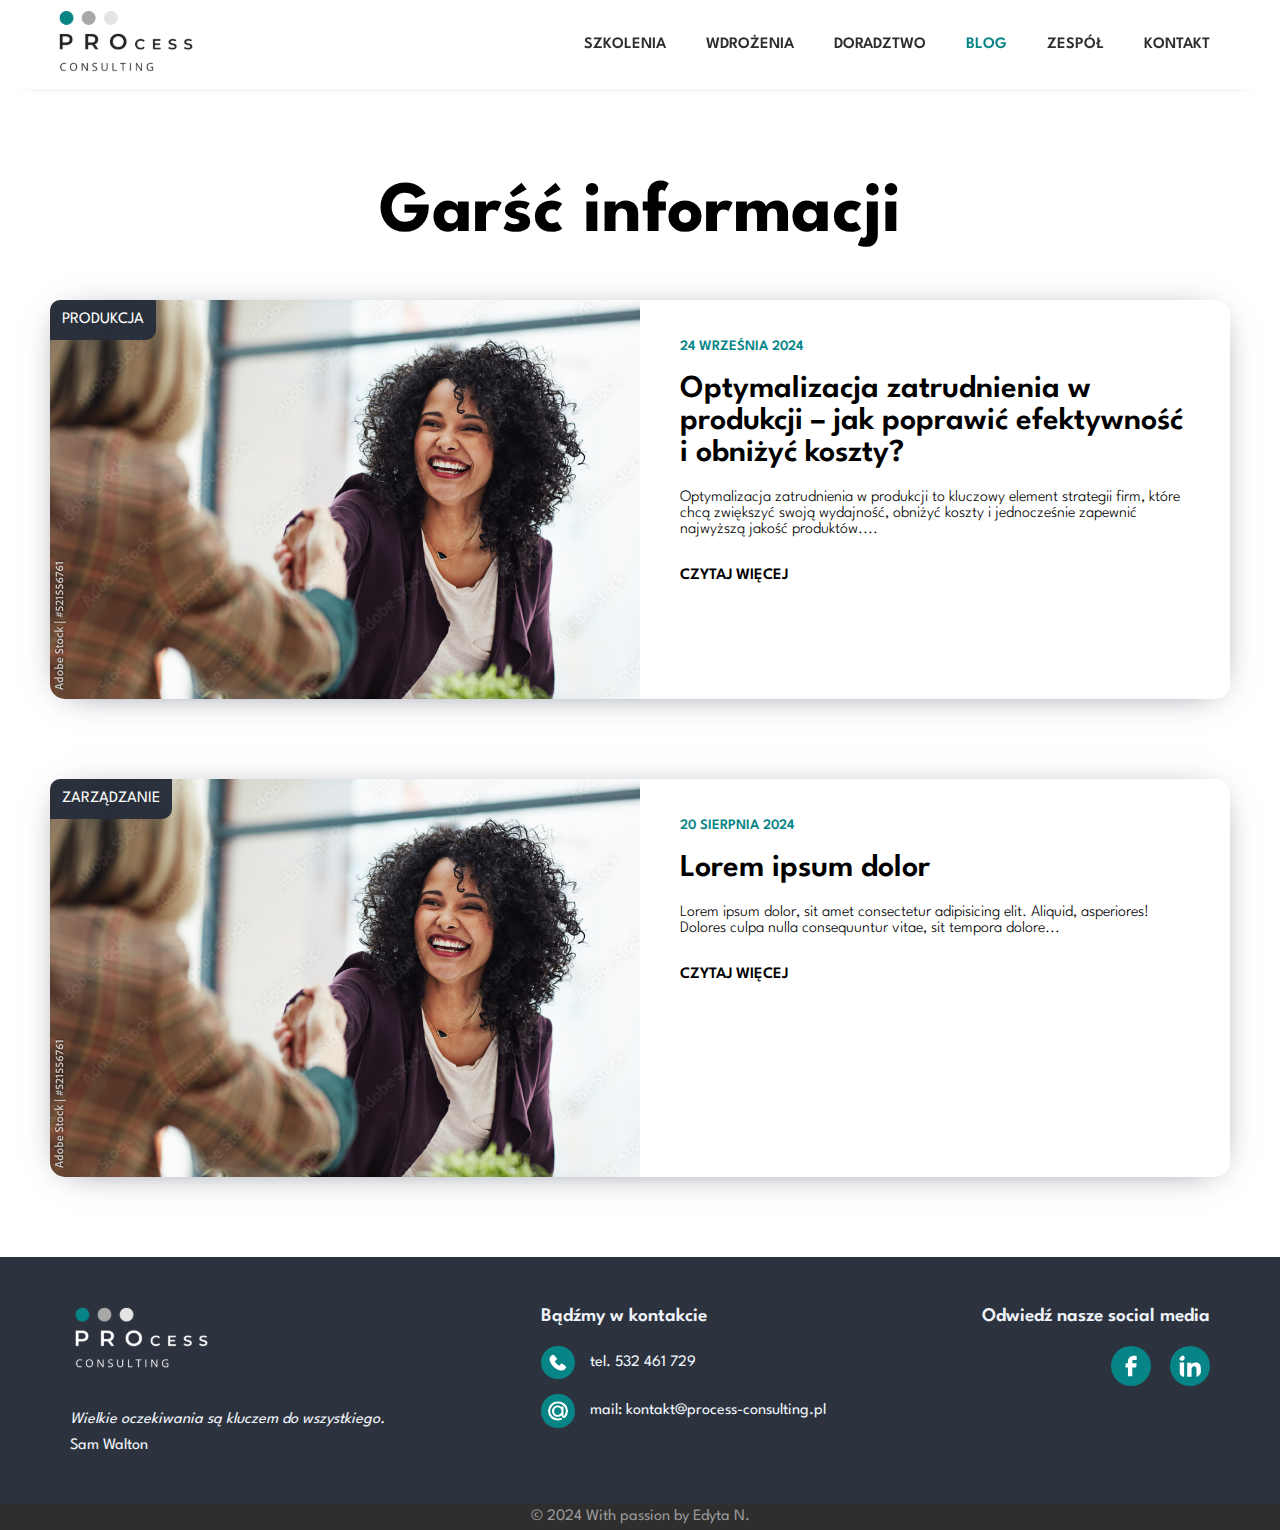
==== blog.html @ 204be2fb "zespół" ====
<!DOCTYPE html>
<html lang="pl">

<head>
    <meta charset="UTF-8">
    <meta name="viewport" content="width=device-width, initial-scale=1.0">
    <title>Document</title>
    <style>
        header {
            width: 100%;
            position: fixed;
            z-index: 100;
            box-shadow: -3px 13px 17px -27px;
        }
        .page__banner {
                height: 250px;
                display: flex;
                justify-content: center;
                align-items: end;
            }
        .page__banner h1 {
            font-size: 2.5rem;
            font-weight: 700;
            padding: 50px 0;
        }
        
        @media screen and (min-width: 800px) {
            .page__banner {
                height: 300px;
                display: flex;
                justify-content: center;
                align-items: end;
            }

            .page__banner h1 {

                font-size: 4.5rem;
                font-weight: 700;
            }
            .blog{
                padding-top: 100px;
            }
        }
    </style>
    <link rel="preload" as="image" href="./assets/banner.jpg">
    <link rel="stylesheet" href="./style/reset.css">
    <link rel="stylesheet" href="./style/mobile.css" media="screen and (max-width:800px)">
    <link rel="stylesheet" href="./style/desk.css" media="screen and (min-width:800px)">
    <link rel="preconnect" href="https://fonts.gstatic.com" crossorigin>
    <link rel="preload" as="style"
        href="https://fonts.googleapis.com/css2?family=League+Spartan:wght@100..900&display=swap">
    <link href="https://fonts.googleapis.com/css2?family=League+Spartan:wght@100..900&display=swap" rel="stylesheet"
        media="print" onload="this.media='all'">
</head>

<body class="league-spartan-normal">
    <header class="header-area" style="background-color: #fff;">
        <div class="container navbar">
            <div class="logo">
                <a href="./index.html">
                    <img src="./assets/logo-biale.svg" alt="" width="150" height="70">

                </a>
            </div>
            <nav>
                <ul class="navigation">
                    <span class="mobile__nav__close">x</span>
                    <li><a href="./szkolenia.html" class="active">szkolenia</a></li>
                    <li><a href="./wdrozenia.html">wdrożenia</a></li>
                    <li><a href="">doradztwo</a></li>
                    <li class="active"><a href="./blog.html">blog</a></li>
                    <li><a href="./zespol.html">zespół</a></li>
                    <li><a href="">kontakt</a></li>
                </ul>
            </nav>
            <span class="mobile__nav"><svg xmlns="http://www.w3.org/2000/svg" width="40" height="40"
                    viewBox="0 0 512 512">
                    <path fill="#078586" d="M32 96v64h448V96zm0 128v64h448v-64zm0 128v64h448v-64z" />
                </svg></span>
        </div>
    </header>
    <div class="page__banner" style="position: relative;">
        <h1>Garść informacji</h1>
    </div>
    <section class="blog container">
        <div class="right__column">
            <a href="./blog/artykul.html">
                <article class="blog__article">
                    <div class="blog__article__image">
                        <span class="blog__article__image__title">PRODUKCJA</span>
                        <img src="./assets/tail.jpg" alt="" style="max-width: 100%;height:100%;object-fit:cover;">
                    </div>
                    <div class="blog__article__description">
                        <p class="article__data">24 września 2024</p>
                        <h2 class="blog__article__title section__title">Optymalizacja zatrudnienia w produkcji – jak poprawić efektywność i obniżyć koszty?</h2>
                        <p style="font-weight: 300; padding-bottom: 30px;">Optymalizacja zatrudnienia w produkcji to kluczowy element strategii firm, które chcą zwiększyć swoją wydajność, obniżyć koszty i jednocześnie zapewnić najwyższą jakość produktów....</p>
                        <p  style="font-weight: 600;text-transform: uppercase;">Czytaj więcej</p>
                    </div>
                </article>

            </a>
            <a href="">
                <article class="blog__article">
                    <div class="blog__article__image">
                        <span class="blog__article__image__title">Zarządzanie</span>
                        <img src="./assets/tail.jpg" alt="" style="max-width: 100%;height:100%;object-fit:cover;">
                    </div>
                    <div class="blog__article__description">
                        <p class="article__data">20 sierpnia 2024</p>
                        <h2 class="blog__article__title section__title">Lorem ipsum dolor</h2>
                        <p style="font-weight: 300; padding-bottom: 30px;">Lorem ipsum dolor, sit amet consectetur adipisicing elit. Aliquid, asperiores! Dolores culpa nulla consequuntur vitae, sit tempora dolore...</p>
                        <p  style="font-weight: 600;text-transform: uppercase;">Czytaj więcej</p>
                    </div>
                </article>

            </a>
        </div>
        <div class="left__column"></div>
    </section>

    <footer>
        <div class="container footer__section">
            <div class="footer__tail">
                <img src="./assets/logo-dark.svg" width="150" height="70" alt="">
                <blockquote style="font-style: italic; padding: 30px 0 10px 0;">Wielkie oczekiwania są kluczem do
                    wszystkiego.</blockquote>
                <p>Sam Walton</p>

            </div>
            <div class="footer__tail">
                <p style="font-size: 1.2rem; font-weight: 600;padding-bottom: 20px;">Bądźmy w kontakcie</p>
                <p style="display: flex;align-items: center; padding-bottom: 15px;"> <img
                        src="./assets/mingcute--phone-fill.svg" alt=""
                        style="background-color: #078586; padding: 7px; border-radius: 50%; margin-right: 15px;">tel.
                    532 461 729</p>
                <p style="display: flex;align-items: center;"> <img src="./assets/cib--mail-ru.svg" alt=""
                        style="background-color: #078586; padding: 7px; border-radius: 50%; margin-right: 15px;">mail:
                    kontakt@process-consulting.pl</p>


            </div>
            <div class="footer__tail" style="text-align: end;">
                <p style="font-size: 1.2rem; font-weight: 600; padding-bottom: 20px;">Odwiedź nasze social media</p>
                <a href=""><img src="./assets/gg--facebook.svg" width="40" height="40" alt=""
                        style="background-color: #078586; padding: 7px; border-radius: 50%; margin-right: 15px;"></a>
                <a href=""><img src="./assets/akar-icons--linkedin-fill.svg" width="40" height="40" alt=""
                        style="background-color: #078586; padding: 7px; border-radius: 50%;"></a>


            </div>
        </div>
        <div class="reserved">&copy; 2024 With passion by Edyta N.</div>
    </footer>


    <script src="./js/app.js"></script>
</body>

</html>
---- style/mobile.css ----
:root {
	--color-first: #078586;
	--color-black: #2e2e2e;
	--color-dar: #282f3bfa;
	--color-white: #fff;
	--color-grey: #f0f3f9;
}
.container {
	max-width: 800px;
	padding: 0 20px;
}
.button {
	background-color: var(--color-first);
	color: var(--color-white);
	padding: 20px;
	font-size: 1.1rem;
	font-weight: 500;
	width: max-content;
	border-radius: 10px 0;
	display: inline-block;
}
h3 {
	font-size: 1.5rem;
}
.navbar {
	display: flex;
	justify-content: space-between;
	align-items: center;
	padding: 7px 20px;
}
.navigation {
	background-color: var(--color-white);
	position: absolute;
	display: flex;
	flex-direction: column;
	align-items: center;
	right: 0;
	top: 0;
	width: 300px;
	height: 100vh;
	box-shadow: 2px 7px 10px rgba(169, 156, 156, 0.5);
	padding-top: 50px;
	transform: translate(100%);
	transition: 1s ease-in-out transform;
}
.navigation.is-active {
	transform: translateX(0); /* wysuwam menu z lewej strony ekranu */
}
.navigation li {
	text-transform: uppercase;
	padding: 20px;
	color: var(--color-black);
	font-weight: 600;
}
.navigation li:hover {
	color: var(--color-first);
}
.navigation a::after {
	content: "";
	position: absolute;
	display: block;
	left: 50px;
	height: 1px;
	width: 200px;
	background-color: var(--color-first);
}
.mobile__nav__close {
	font-size: 30px;
	position: absolute;
	top: 20px;
	right: 20px;
	display: block;
	width: 30px;
	height: 30px;
	cursor: pointer;
}
.section__title {
	font-size: 2rem;
	font-weight: 600;
	padding: 20px 0;
}
.little__title {
	font-size: 1.5rem;
	font-weight: 600;
	color: var(--color-first);
}
.offer__description p:last-child {
	padding: 0 10%;
}
.offer__tails {
	display: flex;
	flex-direction: column;
	align-items: center;
}
.offer__tail {
	max-width: 350px;
	height: 430px;
	margin: 40px auto;
	position: relative;
	background-color: black;
	border-radius: 15px;
}
.offer__tail__description {
	position: absolute;
	bottom: 30px;
	padding: 20px;
	color: var(--color-white);
}
.offer__tail img {
	position: relative;
	opacity: 0.8;
	border-radius: 15px;
}
.team__image__box {
	position: relative;
}
.team__image__box img {
	max-width: 100%;
	border-radius: 15px;
}
.team__image__box__description {
	position: absolute;
	bottom: 40px;
	left: 40px;
	background-color: #fff;
	padding: 20px;
	font-weight: 700;
	border-radius: 10px 0 10px;
}
.team__description {
	padding-top: 30px;
}
.team__description__left,
.team__description__right {
	padding-top: 20px;
}
.team__description__right {
	text-align: end;
}
.team__description__below{
	padding-bottom: 15px;
}
.team__description__below h3 {
	padding: 10px 0;
}
.work{
	background-color: var(--color-grey);
	padding: 100px 0;
}
.work__tail{
	padding-top: 40px;
}
.work__tail__step{
	color: var(--color-white);
	background-color: var(--color-first);
	padding: 5px 10px;
	border-radius: 10px 0;
}
footer{
	background-color: var(--color-dar);
	padding-top: 50px;
}
.footer__tail{
	padding: 30px 20px;
	color: var(--color-grey);
}
#paralax {
    /* The image used */
    background-image: url("../assets/team.jpg");
  
    /* Set a specific height */
    min-height: 300px;
  
    /* Create the parallax scrolling effect */
    background-attachment: fixed;
    background-position: center;
    background-repeat: no-repeat;
    background-size: cover;
  }
.reserved{
	background-color: var(--color-black);
	color: #989898;
	text-align: center;
	padding: 5px 0;
}
.blog__article{
	border-radius: 15px;
	box-shadow: 0px 4px 36px -18px rgb(66, 68, 90);
	margin-bottom: 80px;
}

.blog__article__image{
	position: relative;
}
.blog__article__image img{
	border-radius: 15px 15px 0 0;
}
.blog__article__image__title{
	position: absolute; top: 0;background-color: var(--color-dar);color: #fff;padding: 12px;border-radius: 10px 0;text-transform: uppercase;
}
.blog__article__description::after{
	content: '';
	position: absolute;
	width: 300px;
	height: 2px;
	background-color: var(--color-grey);
	bottom: 45px;
}
.blog__article__description{
	padding: 40px;
}
.article__data{
	text-transform: uppercase;
	color: var(--color-first);
	font-weight: 600;
	font-size: 0.9rem;
}
.article{
	padding-bottom: 80px;
}
.article__little__title{
	font-weight: 600;
  padding: 20px 0;
}
.tag{
	text-transform: uppercase;
	color: var(--color-white);
	border: 3px solid var(--color-first);
	padding: 7px;
	border-radius: 2px;
}
.tags{
	position: absolute;
	bottom: 20px;
	left: 20px;
}

/* szkolenia */
.study{
	display: flex;
	flex-wrap: wrap-reverse;
	font-size: 1.1rem;
}
.study__all{
	width: 100%;
}
.study__offer{
	position: relative;
	text-align: center;
}
.study__offer::after{
	position: absolute;
  content: "";
  width: 10px;
  left: -10px;
  height: 10px;
  border-radius: 10px;
  background: var(--color-first);
  top: 0;
  bottom: 0;
  margin: auto;
}
.study__offer::before{
	position: absolute;
  content: "";
  width: 40px;
  left: 0px;
  height: 2px;
  background: var(--color-first);
  top: 0;
  bottom: 0;
  margin: auto;
}
.accordion__box{
	padding-top: 20px;
}
.accordion{
	border-bottom: 2px solid var(--color-grey);
}
.accordion__title {
	background-color: var(--color-white);
	color: var(--color-dar);
	cursor: pointer;
	font-size: 1.3rem;
	padding: 18px 0;
	width: 100%;
	text-align: left;
	border: none;
	outline: none;
	transition: 0.4s;
  }
  
  /* Add a background color to the button if it is clicked on (add the .active class with JS), and when you move the mouse over it (hover) */
  .activeacc, .accordion:hover {
	color: var(--color-first)
  }
  
  /* Style the accordion panel. Note: hidden by default */
  .panel {
	padding: 10px 0 10px 20px;
	background-color: white;
	display: none;
	overflow: hidden;
	font-size: 1.2rem;
  }
  .panel li{
	padding: 10px 0;
	border-bottom: 1px solid var(--color-grey);
  }
  .study__all__pdf{
	background-color: var(--color-grey);
	color: var(--color-first);
	border-radius: 15px;
	font-size: 1.8rem;
	padding: 50px 20px;
	margin: 70px 0;
	text-align: center;
	position: relative;
  }
  .study__all__pdf img{
	display: none;
  }
.study__all__description{
	padding: 50px 0;
}
.study__all__description__columns{
	padding-top: 30px;
}

.study__check{
	box-shadow: 2px 4px 14px -6px var(--color-dar);
	border-radius: 15px;
	padding: 40px;
	margin-top: 30px;
}
.study__check img{
	margin-top: 30px;
	margin-right: 20px;
}
.study__check p{
	padding-top: 20px;
	line-height: 1.3rem;
}

.before__footer__left{
	position: relative;
	padding: 40px 20px;
}
.before__footer__right{
	padding: 0 20px 20px;
}
.before__footer__left::after{
	position: absolute;
	content: "";
	width: 5px;
	height: 80px;
	bottom: 35px;
	left: 0;
	background-color: var(--color-white);
}
.before__footer__title{
	font-size: 1.8rem;
	font-weight: 600;
}
.before__footer__title__mini{
	font-size: 1.2rem;
}
.before__footer__right{
	display: flex;
	flex-direction: column;
	align-items: center;
	justify-content: center;
}
.before__footer__right p{
	font-size: 3rem;
	padding-left: 50px;
}
/* wdrożenia */
.process__hero{
	display: flex;
	flex-direction: column;
	align-items: center;
	padding: 80px 0;
}


.process__list{
	background-color: var(--color-white);
	padding: 20px;
	width: 270px;
	position: relative;
	z-index: 1;
	top: -30px;
	left: 30px;
	margin-bottom: 70px;
	border-radius: 15px;
	box-shadow:  3px 2px 10px -3px rgba(66, 68, 90, 1);
}
.process__list li{
	font-size: 1.3rem;
	border-bottom: 1px solid var(--color-grey);
	padding: 20px 0;
}
.process__list__action {
	background-color: var(--color-first);
	width: 100%;
	font-size: 1.3rem;
	color: #fff;
	padding: 20px;
	border-radius: 10px;
	text-align: center;
	position: absolute;
	left: 0;
}
.process__hero__description__title{
	text-decoration: underline;
  	font-size: 1.5rem;
  	font-weight: 600;
}
.hero__title{
	padding: 10px 0;
}
.process__about__list{
	display: flex;
	flex-direction: column;
	align-items: center;
	width: 100%;
	top: -20px;
	padding: 0 100px;
}
.process__about__list p{
	padding: 10px 25px;
  border: 1px solid var(--color-grey);
  border-radius: 5px;
  background-color: #fff;
  font-size: 1.3rem;
  margin: 10px auto;
  width: 210px;
  text-align: center;
}
.process__article{
	padding-top: 80px;
}
.process__article__image{
	width: 100%;
}
.process__article img{
	max-width: 100%;
	height: 50%;
	object-fit: cover;
}
.process__article__description{
	width: 100%;
	padding: 50px 0;
}
.process__article__description__p{
	font-size: 1.1rem;
	line-height: 1.5rem;
	padding-bottom: 30px;
}
.process__full{
	padding: 100px 0;
}
.process__full__tail ul{
	padding-left: 50px;
}
.process__full__tail{
	padding-top: 50px;
}
.process__full__tail li{
	font-size: 1.1rem;
	padding: 8px 0;
}
.process__full__tail li img{
	position: relative;
  bottom: -10px;
  padding-right: 10px;
}
.team__hero{
	background-image: url(../assets/team.jpg);
	position: relative;
	background-color: var(--color-black);
	display: flex;
	margin: 100px 0;
	padding-bottom: 50px;
	border-radius: 15px;
}

.team__hero__dark{
	position: absolute;
	width: 100%;
	height: 100%;
	background-color: var(--color-dar);
	background: linear-gradient(352deg, rgb(46, 46, 46) 19%, rgb(9, 9, 9) 100%);
  opacity: 80%;
  border-radius: 15px;
  top: 0;
}
.team__hero__description{
	padding: 0 30px 0 30px;
  	position: absolute;
	color: var(--color-white);
}
.team__little__title{
	font-size: 2rem;
	text-decoration: underline;
	color: var(--color-first);
	font-weight: 600;
}
.team__big__title{
	font-size: 3rem;
	color: var(--color-white);
	font-weight: 600;
	padding-top: 10px;
}
.citat{
	font-style: italic;
	font-size: 1.5rem;
	padding: 20px;
}
.citat__author{
	font-size: 1.4rem;
	text-align: end;
	padding-right: 50px;
}


.team{
	background-color: var(--color-grey);
	padding: 100px 0;
}
.team__tail{
	min-width: 300px;
  max-width: calc(100% / 3 - 50px);
  height: 340px;
  margin: 25px auto;
  position: relative;
  z-index: 1;
  background-color: black;
  transition: 0.5s ease;
  border-radius: 15px;
}
.team__tail img{
	border-radius: 15px;
	transition: all 1s ease;
}
.team__tail__description{
	position: absolute;
  bottom: 90px;
  padding: 20px;
  transition: all 0.5s ease;
}

.team__button{
	position: absolute;
  bottom: 30px;
  margin-left: 30px;
}
---- style/desk.css ----
:root {
	--color-first: #078586;
	--color-black: #2e2e2e;
	--color-dar: #282f3bfa;
	--color-white: #fff;
	--color-grey: #f0f3f9;
}
.container {
	max-width: 1500px;
	margin: 0 auto;
	padding: 0 50px;
}
h3{
	font-size: 1.5rem;
}
.button {
	background-color: var(--color-first);
	color: var(--color-white);
	padding: 20px;
	font-size: 1.1rem;
	font-weight: 500;
	display: inline-block;
	transition: all 0.5s ease-in-out;
	width: max-content;
	border-radius: 10px 0;
}
.button:hover {
	background-color: var(--color-black);
}
.navbar {
	display: flex;
	justify-content: space-between;
	align-items: center;
	padding: 7px 50px;
}
.navigation {
	display: flex;
}
.navigation li {
	text-transform: uppercase;
	padding: 20px;
	color: var(--color-black);
	font-weight: 600;
	transition: 0.5s;
}
.navigation li.active{
	color: #078586;
}
.navigation li:hover {
	background-color: var(--color-first);
	color: var(--color-white);
}

.mobile__nav,
.mobile__nav__close {
	display: none;
}
.section__title {
	font-size: 2rem;
	font-weight: 600;
	padding: 20px 0;
}
.little__title {
	font-size: 1.5rem;
	font-weight: 600;
	color: var(--color-first);
}
.offer__description p:last-child {
	padding: 0 10%;
}
.offer__tails {
	display: flex;
	justify-content: space-between;
	flex-wrap: wrap;
	padding: 50px 50px;
}
.offer__tail {
	min-width: 300px;
	max-width: calc(100% / 3 - 25px);
	height: 430px;
	margin: 10px 0;
	position: relative;
	z-index: 1;
	background-color: black;
	transition: 0.5s ease;
	border-radius: 15px;
}
.offer__tail img {
	position: relative;
	z-index: -1;
	transition: 0.5s ease;
	opacity: 0.8;
	border-radius: 15px;
}
.offer__tail__description {
	position: absolute;
	bottom: 30px;
	padding: 20px;
	z-index: -1;
	color: var(--color-white);
}
.offer__tail__description h3 {
	transform: translateY(40px);
	transition: all 0.5s ease-in-out;
}
.offer__tail__description__show {
	transform: translateY(200px);
	transition: all 0.5s ease-in-out;
}
.offer__tail:hover .offer__tail__description__show {
	transform: translateY(-10px);
	transition: all 0.5s ease-in-out;
}
.offer__tail:hover {
	background-color: var(--color-first);
	transform: scale(1.05);
}
.offer__tail:hover img {
	opacity: 0.3;
}
.offer__tail:hover .offer__tail__description h3 {
	transform: translateY(-10px);
	transition: all 0.5s ease-in-out;
}
.team {
	display: flex;
	justify-content: space-between;
}
.team__image,
.team__description {
	max-width: calc(100% / 2 - 20px);
}
.team__description{
	display: flex;
	flex-direction: column;
	justify-content: space-between;
}
.team__image img {
	max-width: 100%;
	border-radius: 15px
}
.team__description__below {
	display: flex;
	padding: 20px 0;
	justify-content: space-between;
}
.team__description__left {
	padding-right: 10px;
}
.team__description__right {
	padding-left: 10px;
}
.team__description .section__title{
	padding: 10px 0;
}
.team__description .little__title{
	padding-top: 20px;
}
.team__image__box{
	position: relative;
	padding-bottom: 20px;
}
.team__image__box__description{
	position: absolute;
	background-color: var(--color-white);
	bottom: 0;
	left: 50px;
	font-size: 1.5rem;
	padding: 20px;
	box-shadow: -4px 13px 42px -21px var(--color-black);
	border-radius: 10px 0;
}
.work{
	background-color: var(--color-grey);
	padding: 100px 0;
	text-align: center;
}
.work__tails{
	display: flex;
	justify-content: space-between;
}
.work__tail{
	width: calc(100% / 4 - 10px);
	text-align: start;
}
.work__tail__step{
	color: var(--color-white);
	background-color: var(--color-first);
	padding: 5px 10px;
	border-radius: 10px 0;
}
.work__tail__title{
	padding-left: 10px;
}
footer{
	background-color: var(--color-dar);
	padding-top: 50px;
}
.footer__section{
	display: flex;
	justify-content: space-between;
	color: var(--color-grey);
	padding-bottom: 50px;
}
.footer__tail{
	padding: 0 20px;
}
#paralax {
    /* The image used */
    background-image: url("../assets/team.jpg");
  
    /* Set a specific height */
    min-height: 300px;
  
    /* Create the parallax scrolling effect */
    background-attachment: fixed;
    background-position: center;
    background-repeat: no-repeat;
    background-size: cover;
  }
  #paralax1 {
    /* The image used */
    background-image: url("../assets/team.jpg");
  
    /* Set a specific height */
    min-height: 200px;
  
    /* Create the parallax scrolling effect */
    background-attachment: fixed;
    background-position: center;
    background-repeat: no-repeat;
    background-size: cover;
  }
.reserved{
	background-color: var(--color-black);
	color: #989898;
	text-align: center;
	padding: 5px 0;
}

/* blog */
.blog__article{
	display: flex;
	border-radius: 15px;
	box-shadow: 0px 4px 36px -18px rgb(66, 68, 90);
	margin-bottom: 80px;
}
.blog__article__image, .blog__article__description{
	width: 50%;
}
.blog__article__image{
	position: relative;
}
.blog__article__image img{
	border-radius: 15px 0 0 15px;
}
.blog__article__image__title{
	position: absolute; top: 0;background-color: var(--color-dar);color: #fff;padding: 12px;border-radius: 10px 0;text-transform: uppercase;
}
/* .blog__article__description::after{
	content: '';
	position: absolute;
	width: 300px;
	height: 2px;
	background-color: var(--color-grey);
	bottom: 45px;
} */
.blog__article__description{
	padding: 40px;
}
.article__data{
	text-transform: uppercase;
	color: var(--color-first);
	font-weight: 600;
	font-size: 0.9rem;
}
.article{
	padding: 100px 200px;
}
.article__little__title{
	font-weight: 600;
  padding: 20px 0;
}
.tag{
	text-transform: uppercase;
	color: var(--color-white);
	border: 3px solid var(--color-first);
	padding: 7px;
	border-radius: 2px;
}
.tags{
	position: absolute;
	bottom: 20px;
	left: 20px;
}
.study{
	display: flex;
	font-size: 1.1rem;
}
.study__all{
	padding: 50px 50px 0 0;
	border-right: 2px solid var(--color-grey);
	/* min-width: 150px; */
	max-width: 300px;
	flex-grow: 2;
}
.study__offer{
	position: relative;
	text-align: center;
}
.study__offer::after{
	position: absolute;
  content: "";
  width: 10px;
  left: -10px;
  height: 10px;
  border-radius: 10px;
  background: var(--color-first);
  top: 0;
  bottom: 0;
  margin: auto;
}
.study__offer::before{
	position: absolute;
  content: "";
  width: 40px;
  left: 0px;
  height: 2px;
  background: var(--color-first);
  top: 0;
  bottom: 0;
  margin: auto;
}
.accordion__box{
	min-width: 250px;
	max-width: 300px;
	padding-top: 20px;
}
.accordion{
	border-bottom: 2px solid var(--color-grey);
}
.accordion__title {
	background-color: var(--color-white);
	color: var(--color-dar);
	cursor: pointer;
	font-size: 1.3rem;
	padding: 18px 0;
	width: 100%;
	text-align: left;
	border: none;
	outline: none;
	transition: 0.4s;
  }
  
  /* Add a background color to the button if it is clicked on (add the .active class with JS), and when you move the mouse over it (hover) */
  .activeacc .accordion__title, .accordion:hover {
	color: var(--color-first)
  }
  
  /* Style the accordion panel. Note: hidden by default */
  .panel {
	padding: 10px 0 10px 20px;
	background-color: white;
	display: none;
	overflow: hidden;
	font-size: 1.2rem;
  }
  .panel li{
	padding: 10px 0;
	border-bottom: 1px solid var(--color-grey);
  }
  .study__all__pdf{
	background-color: var(--color-first);
	color: var(--color-white);
	border-radius: 15px;
	font-size: 1.8rem;
	padding: 50px 20px;
	margin-top: 70px;
	margin-bottom: 70px;
	text-align: center;
	position: relative;
	height: 450px;
  }
  .study__all__pdf img{
	position: absolute;
	bottom: 0;
	left: 20px;
	object-fit: cover;
	border-radius: 10px 10px 0 0;
  }
.study__all__description{
	padding: 50px;
}
.study__all__description__columns{
	display: flex;
	padding-top: 30px;
}
.left__bar{
	padding-right: 30px;
	width: 50%;
}
.right__bar{
	padding-left: 30px;
	width: 50%;
}
.study__check{
	box-shadow: 2px 4px 14px -6px var(--color-dar);
	border-radius: 15px;
	padding: 40px;
}
.study__check__padding{
	margin-top: 30px;
}
.study__check img{
	margin-top: 30px;
	margin-right: 20px;
}
.study__check p{
	padding-top: 20px;
	line-height: 1.3rem;
}
.study__check:hover .rotate-vert-center {
	-webkit-animation: rotate-vert-center 0.5s cubic-bezier(0.455, 0.030, 0.515, 0.955) both;
	        animation: rotate-vert-center 0.5s cubic-bezier(0.455, 0.030, 0.515, 0.955) both;
}
 @-webkit-keyframes rotate-vert-center {
	0% {
	  -webkit-transform: rotateY(0);
			  transform: rotateY(0);
	}
	100% {
	  -webkit-transform: rotateY(360deg);
			  transform: rotateY(360deg);
	}
  }
  @keyframes rotate-vert-center {
	0% {
	  -webkit-transform: rotateY(0);
			  transform: rotateY(0);
	}
	100% {
	  -webkit-transform: rotateY(360deg);
			  transform: rotateY(360deg);
	}
  }
  
.before__footer__container{
	display: flex;
}
.before__footer__left, .before__footer__right{
	width: 50%;
	position: relative;
	padding: 40px 0;
}
.before__footer__left::after{
	position: absolute;
	content: "";
	width: 5px;
	height: 80px;
	bottom: 30px;
	left: -15px;
	background-color: var(--color-white);
}
.before__footer__title{
	font-size: 2.5rem;
	font-weight: 600;
}
.before__footer__title__mini{
	font-size: 1.3rem;
}
.before__footer__right{
	display: flex;
	align-items: center;
	justify-content: center;
}
.before__footer__right p{
	font-size: 3rem;
	padding-left: 50px;
}
@media screen and (max-width: 1120px) {
	.study__all__description__columns{
		display: flex;
		flex-direction: column;
		padding-top: 30px;
	}
	.left__bar{
		padding-right: 0;
		width: 100%;
	}
	.right__bar{
		padding-left: 0;
		width: 100%;
	}
	.study__check__padding{
		margin-top: 0;
	}
	.study__check{
		margin-top: 30px;
	}
}
/* wdrożenia */
.process__hero{
	background-image: url(../assets/team.jpg);
	position: relative;
	background-color: var(--color-black);
	display: flex;
	margin: 100px 0;
	padding-bottom: 50px;
	border-radius: 15px;
}
.process__hero__dark{
	position: absolute;
	width: 100%;
	height: 100%;
	background-color: var(--color-dar);
	background: linear-gradient(352deg, rgba(46,46,46,1) 19%, rgba(181,181,181,1) 100%);
	opacity: 80%;
	border-radius: 15px;
}

.process__list{
	background-color: var(--color-white);
	padding: 20px;
	width: 270px;
	position: relative;
	z-index: 1;
	top: -30px;
	left: 30px;
	margin-bottom: 70px;
	border-radius: 15px;
	box-shadow:  3px 2px 10px -3px rgba(66, 68, 90, 1);
}
.process__list li{
	font-size: 1.3rem;
	border-bottom: 1px solid var(--color-grey);
	padding: 20px 0;
}
.process__list__action {
	background-color: var(--color-first);
	width: 100%;
	font-size: 1.3rem;
	color: #fff;
	padding: 20px;
	border-radius: 10px;
	text-align: center;
	position: absolute;
	left: 0;
}
.process__hero__description{
	padding: 300px 30px 0 350px;
  	position: absolute;
	color: var(--color-white);
}
.process__hero__description__title{
	text-decoration: underline;
  	font-size: 1.5rem;
  	font-weight: 600;
}
.hero__title{
	padding: 10px 0;
}
.process__about{
	padding-bottom: 100px;
	border-top: 2px solid var(--color-grey);
	position: relative;
}
.process__about__list{
	display: flex;
	position: absolute;
	justify-content: space-around;
	width: 100%;
	top: -20px;
	padding: 0 100px;
}
.process__about__list p{
	padding: 10px 25px;
  border: 1px solid var(--color-grey);
  border-radius: 5px;
  background-color: #fff;
  font-size: 1.3rem;
}
.process__article{
	display: flex;
	padding-top: 80px;
}
.process__article__image{
	width: 30%;
}
.process__article img{
	max-width: 100%;
	height: 50%;
	object-fit: cover;
}
.process__article__description{
	width: 70%;
	padding: 50px;
}
.process__article__description__p{
	font-size: 1.1rem;
	line-height: 1.5rem;
	padding-bottom: 30px;
}
.process__full{
	padding: 100px 0;
}
.process__full__tail, .process__full__tail ul{
	padding-left: 100px;
}
.process__full__tail{
	padding-top: 50px;
}
.process__full__tail li{
	font-size: 1.1rem;
	padding: 8px 0;
}
.process__full__tail li img{
	position: relative;
  bottom: -10px;
  padding-right: 10px;
}
.team__hero{
	background-image: url(../assets/team.jpg);
	
}
.team__hero__dark{
	background: linear-gradient(352deg, rgb(46, 46, 46) 19%, rgb(9, 9, 9) 100%);
  opacity: 80%;
}
.team__little__title{
	font-size: 2rem;
	text-decoration: underline;
	color: var(--color-first);
	font-weight: 600;
}
.team__big__title{
	font-size: 3rem;
	color: var(--color-white);
	font-weight: 600;
	padding-top: 10px;
}
.citat{
	font-style: italic;
	font-size: 1.5rem;
	padding: 20px;
}
.citat__author{
	font-size: 1.4rem;
	text-align: end;
	padding-right: 50px;
}
.team__hero__description{
	padding: 100px 30px 0 150px;
}
.team{
	background-color: var(--color-grey);
	padding: 100px 0;
}
.team__tails{
	display: flex;
	justify-content: space-between;
	flex-wrap: wrap;
}
.team__tail{
	min-width: 300px;
  max-width: calc(100% / 3 - 50px);
  height: 340px;
  margin: 10px 0;
  position: relative;
  z-index: 1;
  background-color: black;
  transition: 0.5s ease;
  border-radius: 15px;
}
.team__tail img{
	border-radius: 15px;
	transition: all 1s ease;
}
.team__tail__description{
	position: absolute;
  bottom: 30px;
  padding: 20px;
  transition: all 0.5s ease;
}
.team__tail:hover .team__tail__description:not(.team__button){
	transform: translateX(-100%);
	opacity: 0;
}
.team__button{
	position: absolute;
  left: 25px;
  transform: translateX(-100%);
  bottom: 30px;
  opacity: 0;
  transition: all 1s ease;
}
.team__tail:hover .team__button{
	transform: translateX(10%);
	opacity: 100%;
}
.team__tail:hover img{
	transform: scale(1.08);
}
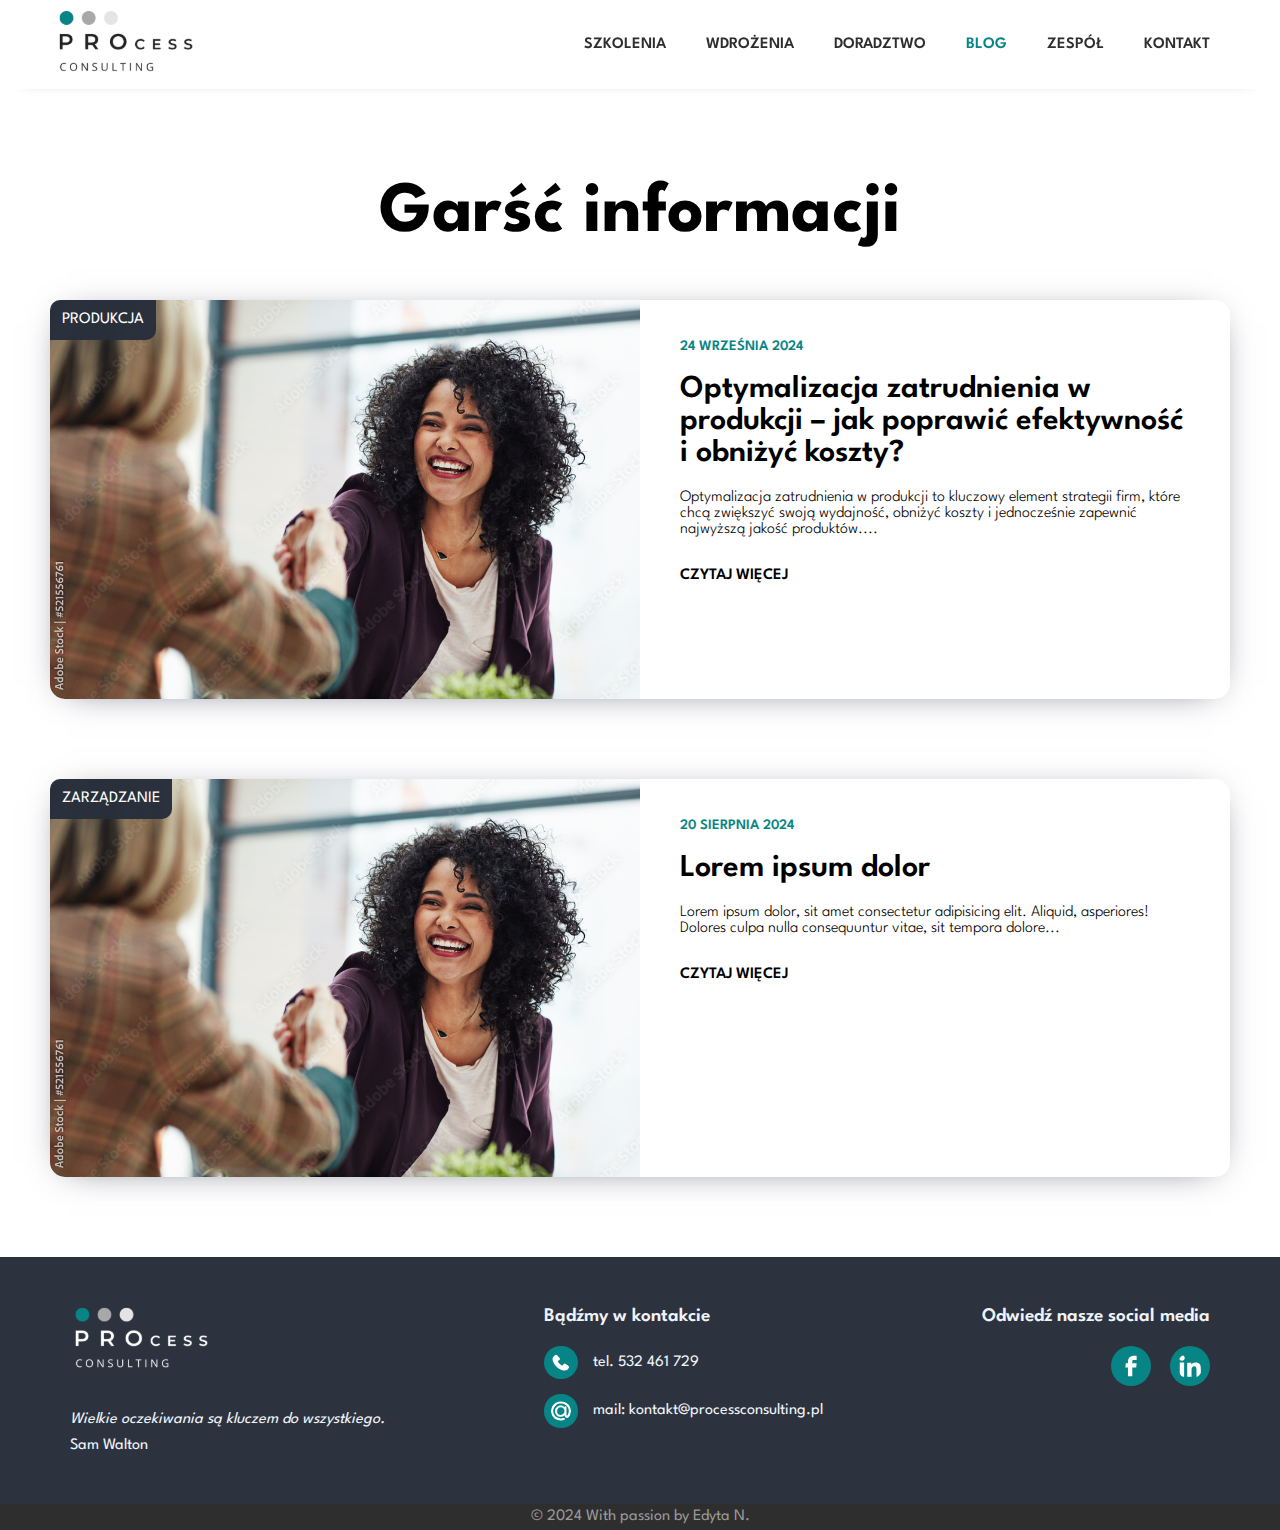
==== commit c41fcd9e: "photos" ====
--- a/blog.html
+++ b/blog.html
@@ -57,7 +57,7 @@
     <header class="header-area" style="background-color: #fff;">
         <div class="container navbar">
             <div class="logo">
-                <a href="./index.html">
+                <a href="./index.html" aria-label="Wróć na stronę główną">
                     <img src="./assets/logo-biale.svg" alt="" width="150" height="70">
 
                 </a>
@@ -135,7 +135,7 @@
                     532 461 729</p>
                 <p style="display: flex;align-items: center;"> <img src="./assets/cib--mail-ru.svg" alt=""
                         style="background-color: #078586; padding: 7px; border-radius: 50%; margin-right: 15px;">mail:
-                    kontakt@process-consulting.pl</p>
+                    kontakt@processconsulting.pl</p>
 
 
             </div>
--- a/style/mobile.css
+++ b/style/mobile.css
@@ -166,7 +166,7 @@
 }
 #paralax {
     /* The image used */
-    background-image: url("../assets/team.jpg");
+    background-image: url("../assets/wdrozenia1.jpg");
   
     /* Set a specific height */
     min-height: 300px;
@@ -477,7 +477,10 @@
   padding-right: 10px;
 }
 .team__hero{
-	background-image: url(../assets/team.jpg);
+	background-image: url(../assets/rece.avif);
+	background-position: center;
+  background-repeat: no-repeat;
+  background-size: cover;
 	position: relative;
 	background-color: var(--color-black);
 	display: flex;
--- a/style/desk.css
+++ b/style/desk.css
@@ -207,20 +207,20 @@
 }
 #paralax {
     /* The image used */
-    background-image: url("../assets/team.jpg");
+    background-image: url("../assets/produkcja.jpg");
   
     /* Set a specific height */
     min-height: 300px;
   
     /* Create the parallax scrolling effect */
     background-attachment: fixed;
-    background-position: center;
+    background-position: top;
     background-repeat: no-repeat;
     background-size: cover;
   }
   #paralax1 {
     /* The image used */
-    background-image: url("../assets/team.jpg");
+    background-image: url("../assets/fabryka1.jpg");
   
     /* Set a specific height */
     min-height: 200px;
@@ -500,7 +500,7 @@
 }
 /* wdrożenia */
 .process__hero{
-	background-image: url(../assets/team.jpg);
+	background-image: url(../assets/wdrozenia1.jpg);
 	position: relative;
 	background-color: var(--color-black);
 	display: flex;
@@ -619,7 +619,10 @@
   padding-right: 10px;
 }
 .team__hero{
-	background-image: url(../assets/team.jpg);
+	background-image: url(../assets/rece.avif);
+	background-position: center;
+  background-repeat: no-repeat;
+  background-size: cover;
 	
 }
 .team__hero__dark{
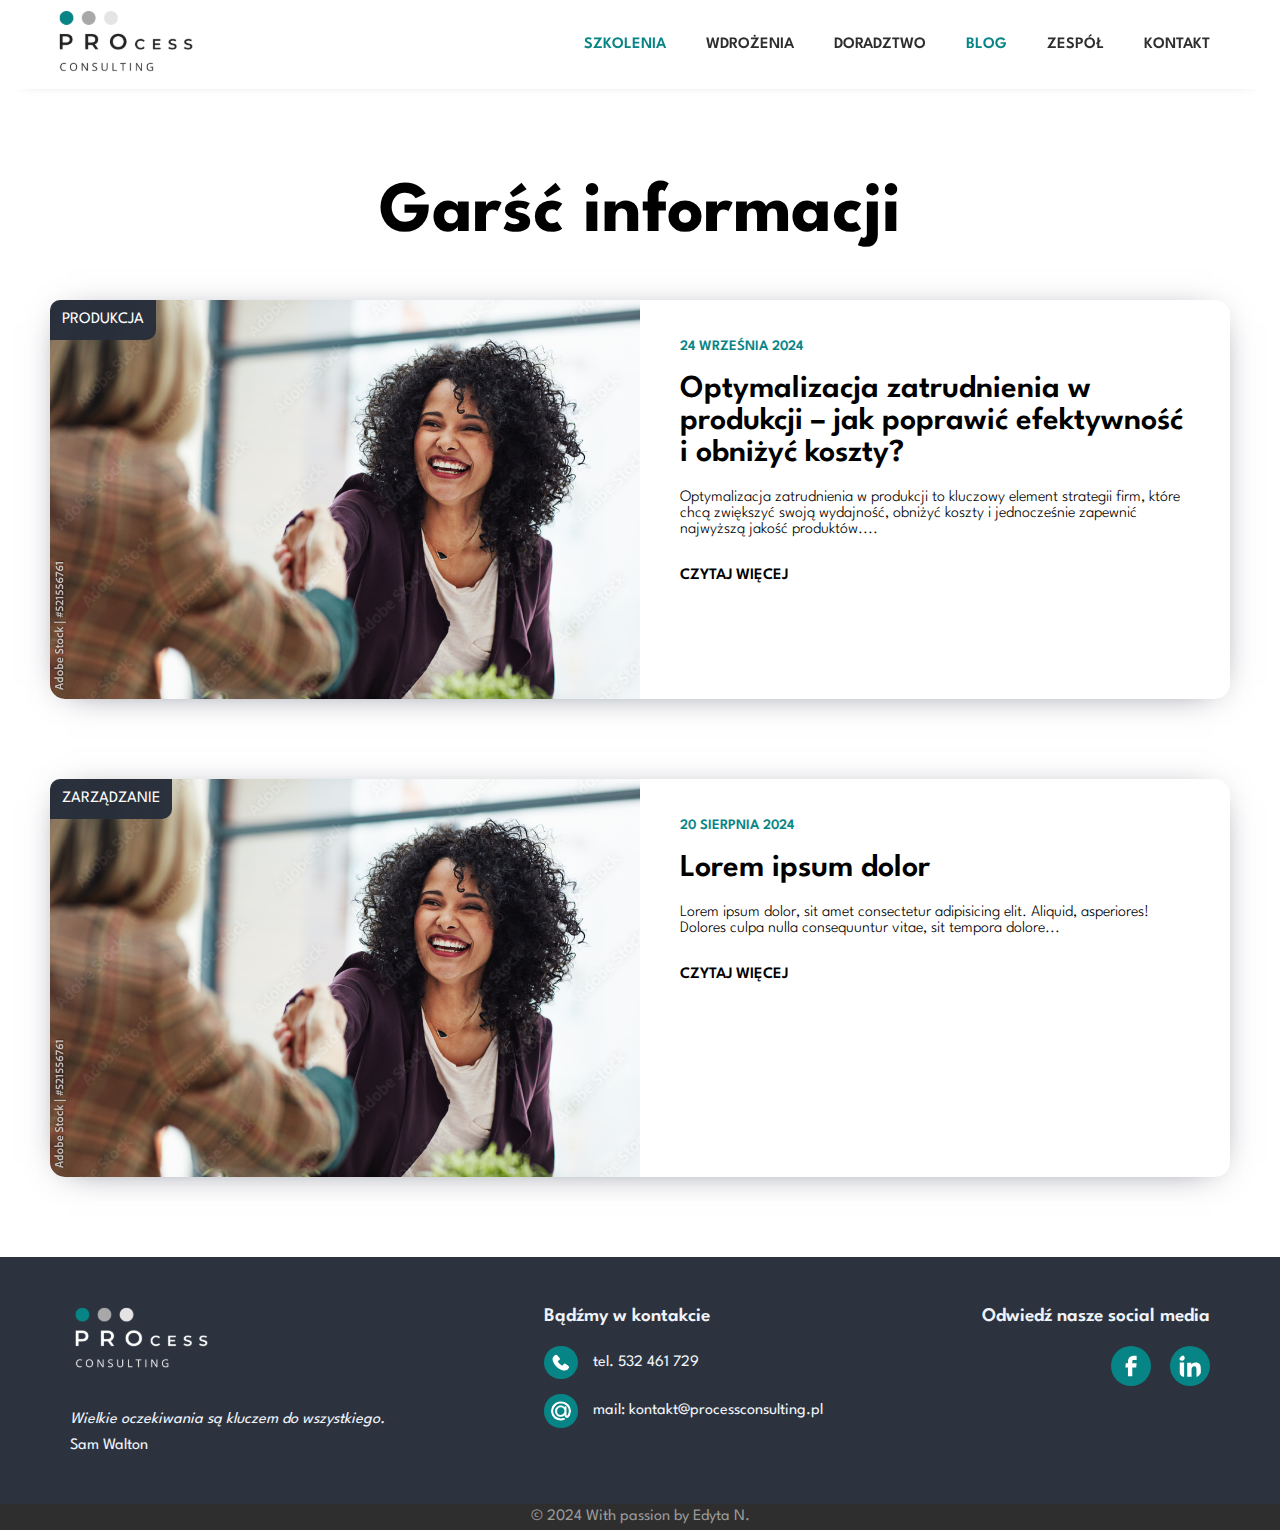
==== commit e26a2959: "kontakt" ====
--- a/blog.html
+++ b/blog.html
@@ -68,7 +68,7 @@
                     <li><a href="./szkolenia.html" class="active">szkolenia</a></li>
                     <li><a href="./wdrozenia.html">wdrożenia</a></li>
                     <li><a href="">doradztwo</a></li>
-                    <li class="active"><a href="./blog.html">blog</a></li>
+                    <li><a href="./blog.html" class="active">blog</a></li>
                     <li><a href="./zespol.html">zespół</a></li>
                     <li><a href="">kontakt</a></li>
                 </ul>
@@ -143,7 +143,7 @@
                 <p style="font-size: 1.2rem; font-weight: 600; padding-bottom: 20px;">Odwiedź nasze social media</p>
                 <a href=""><img src="./assets/gg--facebook.svg" width="40" height="40" alt=""
                         style="background-color: #078586; padding: 7px; border-radius: 50%; margin-right: 15px;"></a>
-                <a href=""><img src="./assets/akar-icons--linkedin-fill.svg" width="40" height="40" alt=""
+                <a href="https://www.linkedin.com/company/process1consulting"><img src="./assets/akar-icons--linkedin-fill.svg" width="40" height="40" alt=""
                         style="background-color: #078586; padding: 7px; border-radius: 50%;"></a>
 
 
--- a/style/mobile.css
+++ b/style/mobile.css
@@ -535,7 +535,7 @@
 .team__tail{
 	min-width: 300px;
   max-width: calc(100% / 3 - 50px);
-  height: 340px;
+  height: 400px;
   margin: 25px auto;
   position: relative;
   z-index: 1;
@@ -559,3 +559,132 @@
   bottom: 30px;
   margin-left: 30px;
 }
+#pawel{
+	background-color: var(--color-grey);
+}
+.person{
+	display: flex;
+	flex-direction: column;
+	align-items: center;
+	padding: 100px 0;
+}
+#pawel .person{
+	flex-direction: column-reverse;
+}
+.person img{
+	width: 50%;
+	max-height: 500px;
+	object-fit: cover;
+	object-position: 100% top;
+	border-radius: 15px;
+	margin-bottom: 30px;
+}
+.form, .contact__informations{
+	padding: 50px 0;
+}
+.contact__informations{
+	padding-top: 50px;
+}
+.contact__form{
+	padding: 50px;
+	border-radius: 15px;
+	box-shadow: 2px 4px 14px -6px var(--color-dar);
+}
+.contact__box{
+	display: flex;
+	flex-direction: column;
+	margin: 20px 0;
+}
+.contact__box label{
+	text-transform: uppercase;
+	font-size: 1rem;
+	padding-bottom: 7px;
+}
+.contact__form input{
+	height: 56px;
+  line-height: 26px;
+  border-radius: 5px;
+  border: 1px solid #b1b2b4;
+  width: 100%;
+  padding: 4px 15px 0px 15px;
+  display: block;
+  font-size: 1.1rem;
+}
+.contact__form textarea{
+	height: 150px;
+  line-height: 26px;
+  border-radius: 5px;
+  border: 1px solid #b1b2b4;
+  width: 100%;
+  padding: 4px 15px 0px 15px;
+  display: block;
+  font-size: 1.1rem;
+}
+.contact__form input:focus, .contact__form textarea:focus {
+	outline: 0;
+	border: 2px solid var(--color-first);
+}
+.contact__form button{
+	width: 100%;
+	background-color: var(--color-first);
+	border: none;
+	border-radius: 15px 0 15px;
+	font-size: 1.2rem;
+	color: var(--color-white);
+	padding: 15px 0;
+	text-transform: uppercase;
+	margin-top: 20px;
+	transition: all 0.5s ease-in-out;
+}
+.contact__form button:hover{
+	transform: scale(1.1);
+	
+}
+.form__status{
+	display: none;
+}
+.success{
+	display: inline-block;
+	border: 1px solid var(--color-first);
+	color: var(--color-first);
+	border-radius: 15px;
+	padding: 15px;
+	text-align: center;
+	margin-top: 30px;
+	width: 100%;
+}
+.error{
+	display: inline-block;
+	border: 1px solid red;
+	color: red;
+	border-radius: 15px;
+	padding: 15px;
+	text-align: center;
+	margin-top: 30px;
+	width: 100%;
+}
+.information__tail{
+	border: 1px solid var(--color-grey);
+	border-radius: 15px;
+	margin: 30px 0;
+	padding: 20px 30px;
+	display: flex;
+}
+.img__back{
+	background-color: var(--color-first);
+	border-radius: 50%;
+	min-width: 40px;
+	width: 40px;
+	height: 40px;
+	display: flex;
+	justify-content: center;
+	align-items: center;
+	margin-right: 20px;
+}
+.information__tail h3{
+	font-weight: 600;
+	padding-bottom: 10px;
+}
+.information__tail p{
+	font-size: 1.2rem;
+}
--- a/style/desk.css
+++ b/style/desk.css
@@ -4,6 +4,9 @@
 	--color-dar: #282f3bfa;
 	--color-white: #fff;
 	--color-grey: #f0f3f9;
+}
+html{
+	scroll-behavior: smooth;
 }
 .container {
 	max-width: 1500px;
@@ -38,18 +41,24 @@
 }
 .navigation li {
 	text-transform: uppercase;
+	color: var(--color-black);
+	font-weight: 600;
+	transition: 0.5s;
+}
+.navigation a{
+	display: inline-block;
+	height: 100%;
+	width: 100%;
 	padding: 20px;
-	color: var(--color-black);
-	font-weight: 600;
-	transition: 0.5s;
-}
-.navigation li.active{
+}
+.navigation a.active{
 	color: #078586;
 }
-.navigation li:hover {
+.navigation a:hover {
 	background-color: var(--color-first);
 	color: var(--color-white);
 }
+
 
 .mobile__nav,
 .mobile__nav__close {
@@ -231,6 +240,21 @@
     background-repeat: no-repeat;
     background-size: cover;
   }
+  #paralax2 {
+    /* The image used */
+    background-image: url("../assets/fabryka1.jpg");
+  
+    /* Set a specific height */
+    min-height: 500px;
+	width: 300px;
+	min-width: 150px;
+  
+    /* Create the parallax scrolling effect */
+    background-attachment: fixed;
+    background-position: center;
+    background-repeat: no-repeat;
+    background-size: cover;
+  }
 .reserved{
 	background-color: var(--color-black);
 	color: #989898;
@@ -443,7 +467,9 @@
 			  transform: rotateY(360deg);
 	}
   }
-  
+.study__full{
+	border-top: 1px solid var(--color-grey);
+}
 .before__footer__container{
 	display: flex;
 }
@@ -501,6 +527,9 @@
 /* wdrożenia */
 .process__hero{
 	background-image: url(../assets/wdrozenia1.jpg);
+	background-size: cover;
+  background-repeat: no-repeat;
+  background-position: center;
 	position: relative;
 	background-color: var(--color-black);
 	display: flex;
@@ -654,7 +683,7 @@
 .team__hero__description{
 	padding: 100px 30px 0 150px;
 }
-.team{
+.team__page{
 	background-color: var(--color-grey);
 	padding: 100px 0;
 }
@@ -665,8 +694,8 @@
 }
 .team__tail{
 	min-width: 300px;
-  max-width: calc(100% / 3 - 50px);
-  height: 340px;
+  width: calc(100% / 3 - 50px);
+  height: 400px;
   margin: 10px 0;
   position: relative;
   z-index: 1;
@@ -680,9 +709,10 @@
 }
 .team__tail__description{
 	position: absolute;
-  bottom: 30px;
+  bottom: 0;
   padding: 20px;
-  transition: all 0.5s ease;
+  height: 200px;
+  
 }
 .team__tail:hover .team__tail__description:not(.team__button){
 	transform: translateX(-100%);
@@ -703,3 +733,178 @@
 .team__tail:hover img{
 	transform: scale(1.08);
 }
+#pawel{
+	background-color: var(--color-grey);
+}
+.person{
+	display: flex;
+	justify-content: space-around;
+	padding: 100px 0;
+}
+.person img{
+	width: 40%;
+	max-height: 500px;
+	object-fit: cover;
+	object-position: 100% top;
+	border-radius: 15px;
+}
+.person__about{
+	max-width: 50%;
+
+}
+.contact{
+	display: flex;
+}
+.form, .contact__informations{
+	width: 50%;
+	padding: 100px 20px;
+}
+.contact__informations{
+	padding-top: 150px;
+}
+.contact__form{
+	padding: 50px;
+	border-radius: 15px;
+	box-shadow: 2px 4px 14px -6px var(--color-dar);
+}
+.contact__box{
+	display: flex;
+	flex-direction: column;
+	margin: 20px 0;
+}
+.contact__box label{
+	text-transform: uppercase;
+	font-size: 1rem;
+	padding-bottom: 7px;
+}
+.contact__form input{
+	height: 56px;
+  line-height: 26px;
+  border-radius: 5px;
+  border: 1px solid #b1b2b4;
+  width: 100%;
+  padding: 4px 15px 0px 15px;
+  display: block;
+  font-size: 1.1rem;
+}
+.contact__form textarea{
+	height: 150px;
+  line-height: 26px;
+  border-radius: 5px;
+  border: 1px solid #b1b2b4;
+  width: 100%;
+  padding: 4px 15px 0px 15px;
+  display: block;
+  font-size: 1.1rem;
+}
+.contact__form input:focus, .contact__form textarea:focus {
+	outline: 0;
+	border: 2px solid var(--color-first);
+}
+.contact__form button{
+	width: 100%;
+	background-color: var(--color-first);
+	border: none;
+	border-radius: 15px 0 15px;
+	font-size: 1.2rem;
+	color: var(--color-white);
+	padding: 15px 0;
+	text-transform: uppercase;
+	margin-top: 20px;
+	transition: all 0.5s ease-in-out;
+}
+.contact__form button:hover{
+	transform: scale(1.1);
+	
+}
+.form__status{
+	display: none;
+}
+.success{
+	display: inline-block;
+	border: 1px solid var(--color-first);
+	color: var(--color-first);
+	border-radius: 15px;
+	padding: 15px;
+	text-align: center;
+	margin-top: 30px;
+	width: 100%;
+}
+.error{
+	display: inline-block;
+	border: 1px solid red;
+	color: red;
+	border-radius: 15px;
+	padding: 15px;
+	text-align: center;
+	margin-top: 30px;
+	width: 100%;
+}
+.information__tail{
+	border: 1px solid var(--color-grey);
+	border-radius: 15px;
+	margin: 30px 0;
+	padding: 20px 30px;
+	display: flex;
+}
+.img__back{
+	background-color: var(--color-first);
+	border-radius: 50%;
+	min-width: 40px;
+	width: 40px;
+	height: 40px;
+	display: flex;
+	justify-content: center;
+	align-items: center;
+	margin-right: 20px;
+}
+.information__tail h3{
+	font-weight: 600;
+	padding-bottom: 10px;
+}
+.information__tail p{
+	font-size: 1.2rem;
+}
+.consulting__content__area{
+	padding-bottom: 100px;
+	display: flex;
+}
+.consulting__content{
+	padding: 30px 50px 0 50px;
+}
+.content__paragraph{
+	padding-bottom: 20px;
+	font-size: 1.1rem;
+}
+.consulting__all{
+	/* background-color: var(--color-dar); */
+	padding: 100px 0;
+}
+.consulting__tails{
+	display: flex;
+}
+.consulting__tail{
+	width: calc(100% / 3);
+	padding: 0 20px;
+}
+.consulting__tail img{
+	max-width: 100%;
+	height: 100%;
+	object-fit: cover;
+}
+.consulting__tail__info{
+	border-bottom: 2px solid var(--color-grey);
+	margin-bottom: 30px;
+}
+.consulting__tail__info p, .consulting__tail__info h3{
+	padding-bottom: 10px;
+}
+.consulting__number{
+	font-size: 3rem;
+	font-weight: 600;
+	opacity: 40%;
+	color: var(--color-dar);
+}
+.consulting__tail__info h3{
+	font-weight: 600;
+}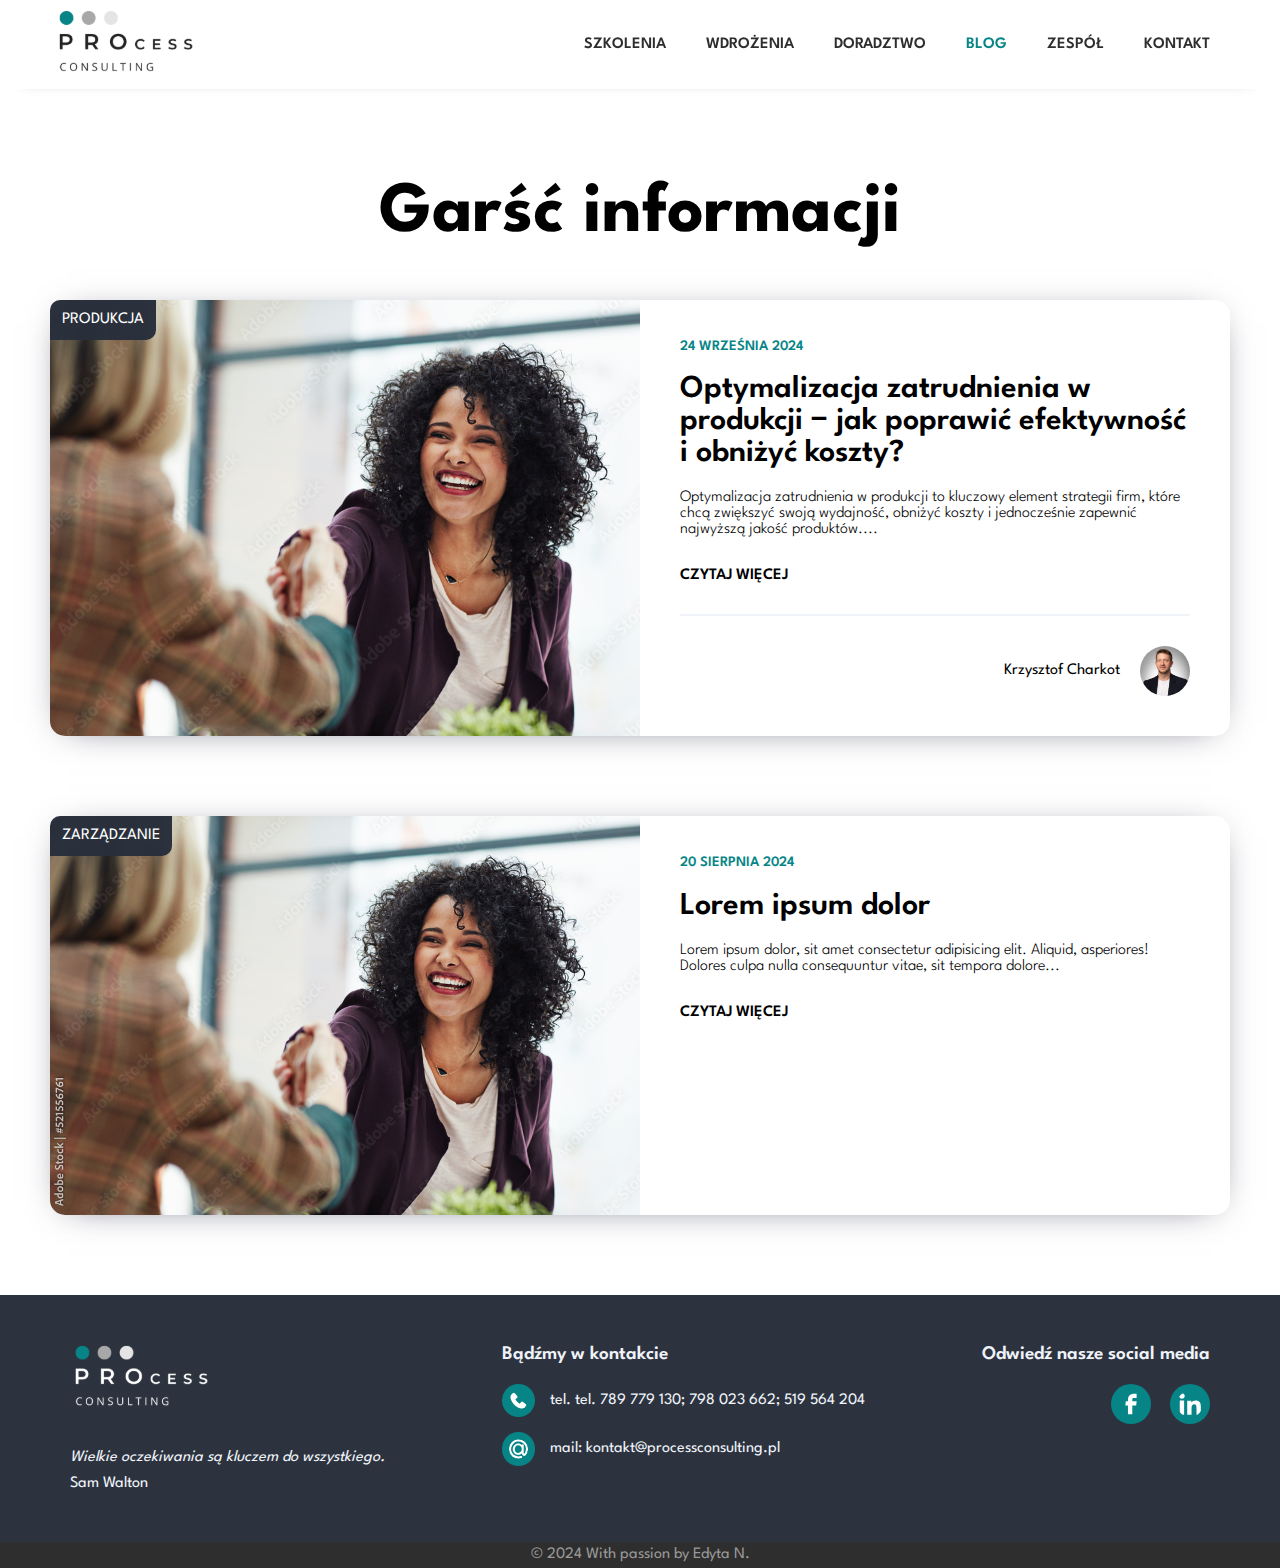
==== commit f118524e: "zmiany" ====
--- a/blog.html
+++ b/blog.html
@@ -65,12 +65,12 @@
             <nav>
                 <ul class="navigation">
                     <span class="mobile__nav__close">x</span>
-                    <li><a href="./szkolenia.html" class="active">szkolenia</a></li>
+                    <li><a href="./szkolenia.html">szkolenia</a></li>
                     <li><a href="./wdrozenia.html">wdrożenia</a></li>
-                    <li><a href="">doradztwo</a></li>
+                    <li><a href="./doradztwo.html">doradztwo</a></li>
                     <li><a href="./blog.html" class="active">blog</a></li>
                     <li><a href="./zespol.html">zespół</a></li>
-                    <li><a href="">kontakt</a></li>
+                    <li><a href="./kontakt.html">kontakt</a></li>
                 </ul>
             </nav>
             <span class="mobile__nav"><svg xmlns="http://www.w3.org/2000/svg" width="40" height="40"
@@ -92,9 +92,13 @@
                     </div>
                     <div class="blog__article__description">
                         <p class="article__data">24 września 2024</p>
-                        <h2 class="blog__article__title section__title">Optymalizacja zatrudnienia w produkcji – jak poprawić efektywność i obniżyć koszty?</h2>
+                        <h2 class="blog__article__title section__title">Optymalizacja zatrudnienia w produkcji 	&minus; jak poprawić efektywność i obniżyć koszty?</h2>
                         <p style="font-weight: 300; padding-bottom: 30px;">Optymalizacja zatrudnienia w produkcji to kluczowy element strategii firm, które chcą zwiększyć swoją wydajność, obniżyć koszty i jednocześnie zapewnić najwyższą jakość produktów....</p>
                         <p  style="font-weight: 600;text-transform: uppercase;">Czytaj więcej</p>
+                        <div class="blog__article__author">
+                            <p>Krzysztof Charkot</p>
+                            <img src="./assets/krzysztof.jpg" alt="" width="50" height="50">
+                        </div>
                     </div>
                 </article>
 
@@ -132,7 +136,7 @@
                 <p style="display: flex;align-items: center; padding-bottom: 15px;"> <img
                         src="./assets/mingcute--phone-fill.svg" alt=""
                         style="background-color: #078586; padding: 7px; border-radius: 50%; margin-right: 15px;">tel.
-                    532 461 729</p>
+                        tel. 789 779 130; 798 023 662; 519 564 204</p>
                 <p style="display: flex;align-items: center;"> <img src="./assets/cib--mail-ru.svg" alt=""
                         style="background-color: #078586; padding: 7px; border-radius: 50%; margin-right: 15px;">mail:
                     kontakt@processconsulting.pl</p>
@@ -141,12 +145,8 @@
             </div>
             <div class="footer__tail" style="text-align: end;">
                 <p style="font-size: 1.2rem; font-weight: 600; padding-bottom: 20px;">Odwiedź nasze social media</p>
-                <a href=""><img src="./assets/gg--facebook.svg" width="40" height="40" alt=""
-                        style="background-color: #078586; padding: 7px; border-radius: 50%; margin-right: 15px;"></a>
-                <a href="https://www.linkedin.com/company/process1consulting"><img src="./assets/akar-icons--linkedin-fill.svg" width="40" height="40" alt=""
-                        style="background-color: #078586; padding: 7px; border-radius: 50%;"></a>
-
-
+                <a href="https://www.facebook.com/profile.php?id=61566815977463" target="_blank"><img src="./assets/gg--facebook.svg" width="40" height="40" alt="" style="background-color: #078586; padding: 7px; border-radius: 50%; margin-right: 15px;"></a>
+                <a href="https://www.linkedin.com/company/process1consulting" target="_blank"><img src="./assets/akar-icons--linkedin-fill.svg" width="40" height="40" alt="" style="background-color: #078586; padding: 7px; border-radius: 50%;"></a>
             </div>
         </div>
         <div class="reserved">&copy; 2024 With passion by Edyta N.</div>
--- a/style/mobile.css
+++ b/style/mobile.css
@@ -198,13 +198,19 @@
 .blog__article__image__title{
 	position: absolute; top: 0;background-color: var(--color-dar);color: #fff;padding: 12px;border-radius: 10px 0;text-transform: uppercase;
 }
-.blog__article__description::after{
-	content: '';
-	position: absolute;
-	width: 300px;
-	height: 2px;
-	background-color: var(--color-grey);
-	bottom: 45px;
+.blog__article__author{
+	display: flex;
+	justify-content: end;
+	align-items: center;
+	border-top: 2px solid var(--color-grey);
+	margin-top: 30px;
+	padding-top: 30px;
+}
+.blog__article__author img{
+	object-fit: cover;
+	object-position: top;
+	border-radius: 50%;
+	margin-left: 20px;
 }
 .blog__article__description{
 	padding: 40px;
@@ -542,6 +548,16 @@
   background-color: black;
   transition: 0.5s ease;
   border-radius: 15px;
+  position: relative;
+}
+.team__tail__dark{
+	background-color: #0000006e;
+  width: 100%;
+  height: 100%;
+  position: absolute;
+  top: 0;
+  border-radius: 15px;
+  transition: all 1s ease;
 }
 .team__tail img{
 	border-radius: 15px;
@@ -688,3 +704,42 @@
 .information__tail p{
 	font-size: 1.2rem;
 }
+.consulting__content__area{
+	padding-bottom: 100px;
+	display: flex;
+}
+.consulting__content{
+	padding: 30px 0 0 0;
+}
+.content__paragraph{
+	padding-bottom: 20px;
+	font-size: 1.1rem;
+}
+.consulting__all{
+	/* background-color: var(--color-dar); */
+	padding: 50px 0;
+}
+.consulting__tail img{
+	max-width: 100%;
+	height: 100%;
+	object-fit: cover;
+}
+.consulting__tail__info{
+	border-bottom: 2px solid var(--color-grey);
+	margin-bottom: 30px;
+}
+.consulting__tail__info p, .consulting__tail__info h3{
+	padding-bottom: 10px;
+}
+.consulting__number{
+	font-size: 3rem;
+	font-weight: 600;
+	opacity: 40%;
+	color: var(--color-dar);
+}
+.consulting__tail__info h3{
+	font-weight: 600;
+}
+#paralax3{
+	display: none;
+}--- a/style/desk.css
+++ b/style/desk.css
@@ -216,7 +216,7 @@
 }
 #paralax {
     /* The image used */
-    background-image: url("../assets/produkcja.jpg");
+    background-image: url("../assets/paralax.jpg");
   
     /* Set a specific height */
     min-height: 300px;
@@ -242,7 +242,7 @@
   }
   #paralax2 {
     /* The image used */
-    background-image: url("../assets/fabryka1.jpg");
+    background-image: url("../assets/paralax2.jpg");
   
     /* Set a specific height */
     min-height: 500px;
@@ -281,17 +281,24 @@
 .blog__article__image__title{
 	position: absolute; top: 0;background-color: var(--color-dar);color: #fff;padding: 12px;border-radius: 10px 0;text-transform: uppercase;
 }
-/* .blog__article__description::after{
-	content: '';
-	position: absolute;
-	width: 300px;
-	height: 2px;
-	background-color: var(--color-grey);
-	bottom: 45px;
-} */
 .blog__article__description{
 	padding: 40px;
 }
+.blog__article__author{
+	display: flex;
+	justify-content: end;
+	align-items: center;
+	border-top: 2px solid var(--color-grey);
+	margin-top: 30px;
+	padding-top: 30px;
+}
+.blog__article__author img{
+	object-fit: cover;
+	object-position: top;
+	border-radius: 50%;
+	margin-left: 20px;
+}
+
 .article__data{
 	text-transform: uppercase;
 	color: var(--color-first);
@@ -702,10 +709,20 @@
   background-color: black;
   transition: 0.5s ease;
   border-radius: 15px;
+  position: relative;
 }
 .team__tail img{
 	border-radius: 15px;
 	transition: all 1s ease;
+}
+.team__tail__dark{
+	background-color: #0000006e;
+  width: 100%;
+  height: 100%;
+  position: absolute;
+  top: 0;
+  border-radius: 15px;
+  transition: all 1s ease;
 }
 .team__tail__description{
 	position: absolute;
@@ -717,6 +734,9 @@
 .team__tail:hover .team__tail__description:not(.team__button){
 	transform: translateX(-100%);
 	opacity: 0;
+}
+.team__tail:hover .team__tail__dark{
+	transform: scale(1.08);
 }
 .team__button{
 	position: absolute;
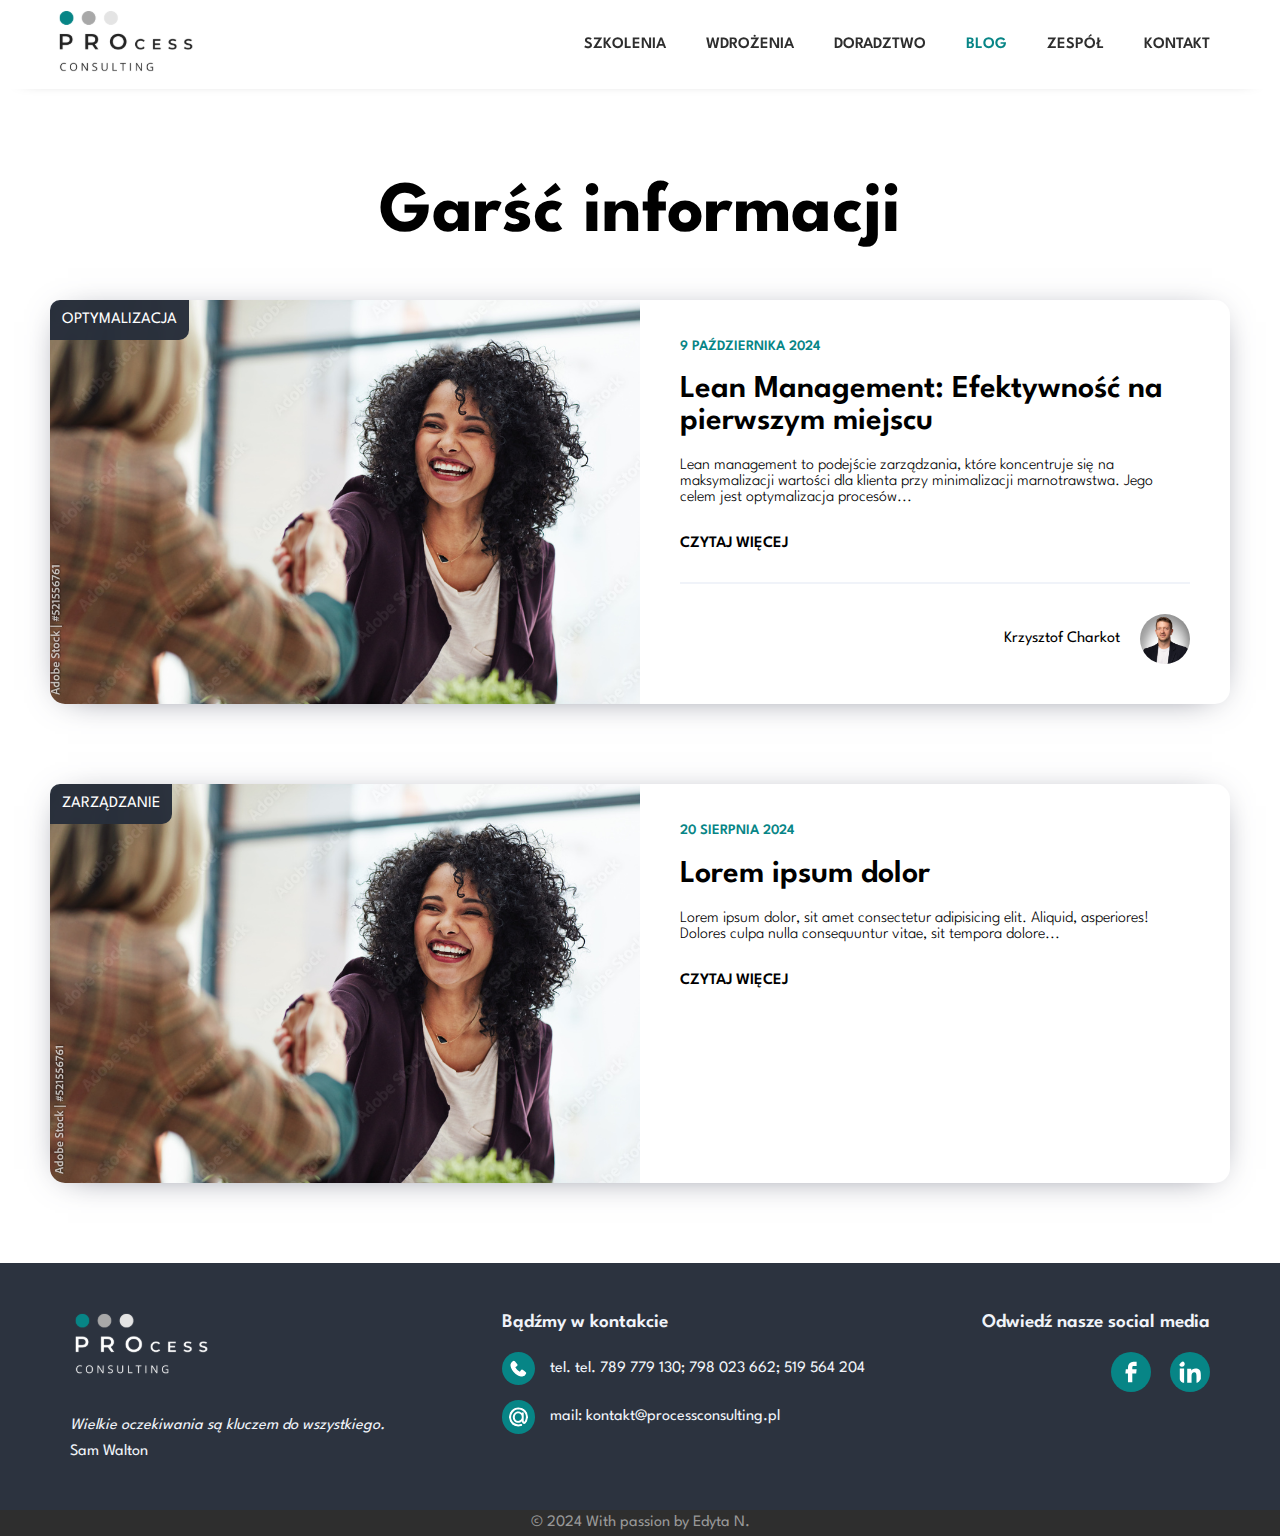
==== commit cf3e1b4a: "zmiana artykułu" ====
--- a/blog.html
+++ b/blog.html
@@ -84,16 +84,18 @@
     </div>
     <section class="blog container">
         <div class="right__column">
-            <a href="./blog/artykul.html">
+            <a href="./blog/lean-management.html">
                 <article class="blog__article">
                     <div class="blog__article__image">
-                        <span class="blog__article__image__title">PRODUKCJA</span>
+                        <span class="blog__article__image__title">OPTYMALIZACJA</span>
                         <img src="./assets/tail.jpg" alt="" style="max-width: 100%;height:100%;object-fit:cover;">
                     </div>
                     <div class="blog__article__description">
-                        <p class="article__data">24 września 2024</p>
-                        <h2 class="blog__article__title section__title">Optymalizacja zatrudnienia w produkcji 	&minus; jak poprawić efektywność i obniżyć koszty?</h2>
-                        <p style="font-weight: 300; padding-bottom: 30px;">Optymalizacja zatrudnienia w produkcji to kluczowy element strategii firm, które chcą zwiększyć swoją wydajność, obniżyć koszty i jednocześnie zapewnić najwyższą jakość produktów....</p>
+                        <p class="article__data">9 października 2024</p>
+                        <h2 class="blog__article__title section__title">Lean Management: Efektywność na pierwszym miejscu</h2>
+                        <p style="font-weight: 300; padding-bottom: 30px;">Lean management to podejście zarządzania, które koncentruje się na maksymalizacji
+                            wartości dla klienta przy minimalizacji marnotrawstwa. Jego celem jest optymalizacja
+                            procesów...</p>
                         <p  style="font-weight: 600;text-transform: uppercase;">Czytaj więcej</p>
                         <div class="blog__article__author">
                             <p>Krzysztof Charkot</p>
--- a/style/mobile.css
+++ b/style/mobile.css
@@ -223,6 +223,9 @@
 }
 .article{
 	padding-bottom: 80px;
+}
+.article a{
+	font-weight: 600;
 }
 .article__little__title{
 	font-weight: 600;
--- a/style/desk.css
+++ b/style/desk.css
@@ -307,6 +307,9 @@
 }
 .article{
 	padding: 100px 200px;
+}
+.article a{
+	font-weight: 600;
 }
 .article__little__title{
 	font-weight: 600;
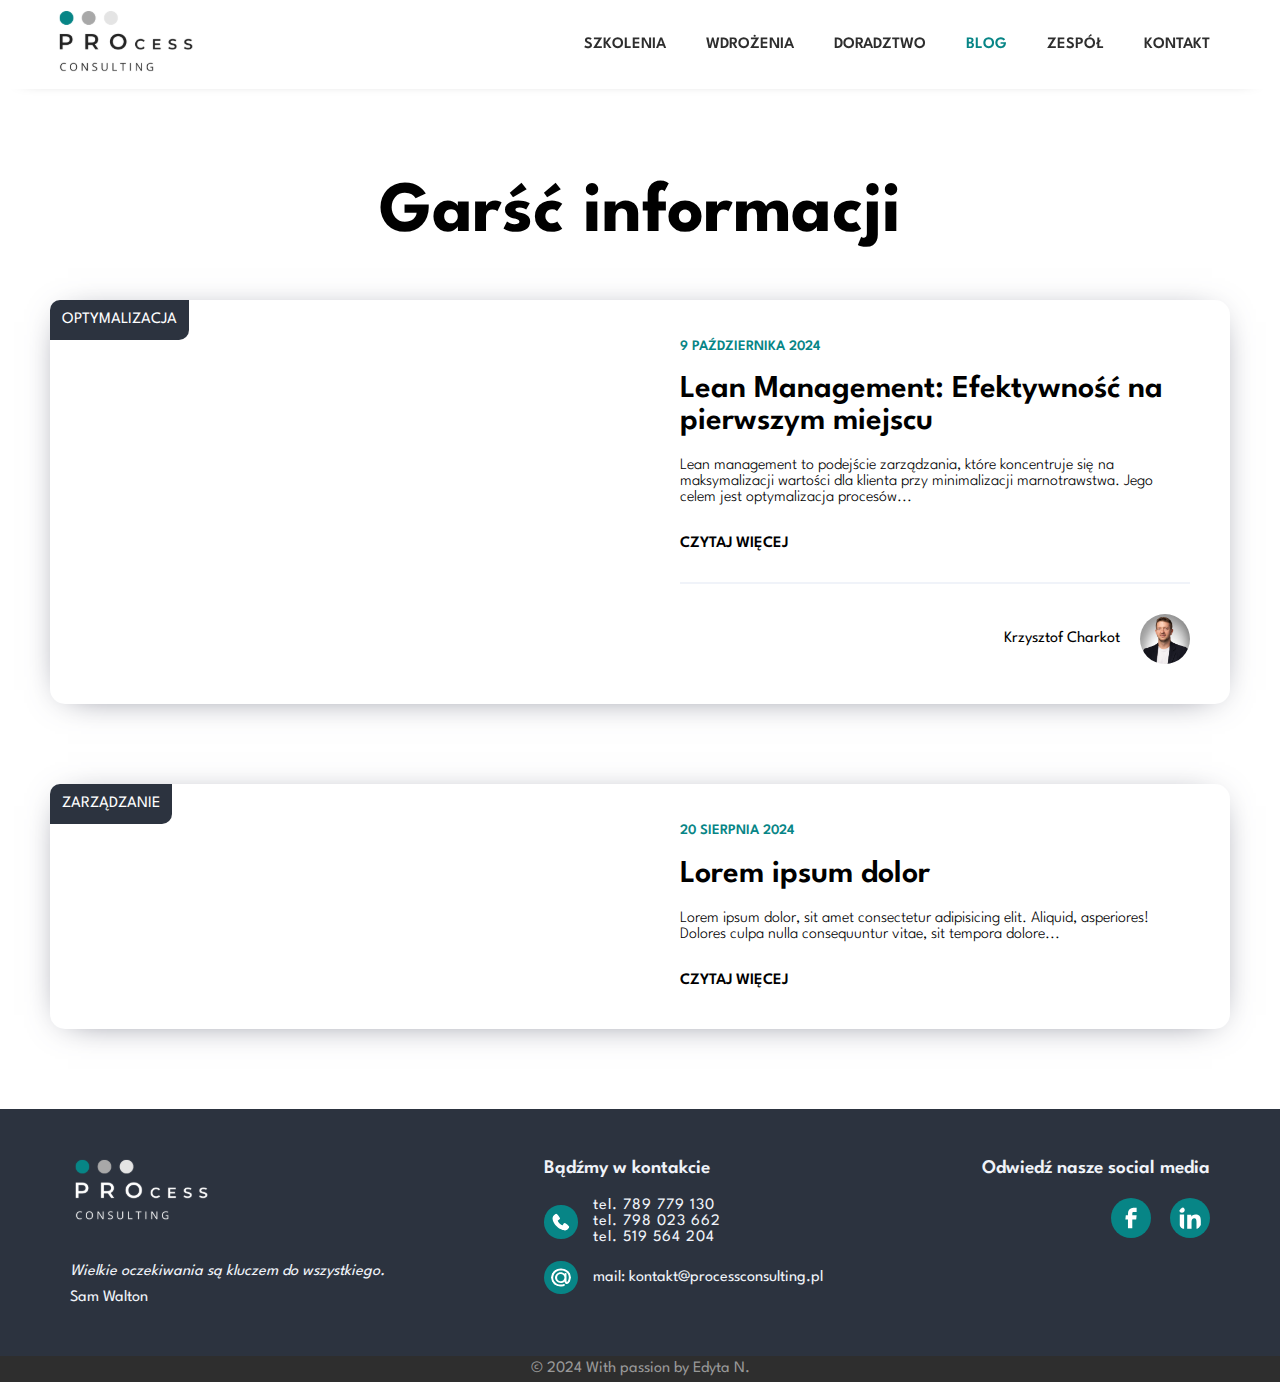
==== commit e0486893: "zmiany" ====
--- a/blog.html
+++ b/blog.html
@@ -135,10 +135,8 @@
             </div>
             <div class="footer__tail">
                 <p style="font-size: 1.2rem; font-weight: 600;padding-bottom: 20px;">Bądźmy w kontakcie</p>
-                <p style="display: flex;align-items: center; padding-bottom: 15px;"> <img
-                        src="./assets/mingcute--phone-fill.svg" alt=""
-                        style="background-color: #078586; padding: 7px; border-radius: 50%; margin-right: 15px;">tel.
-                        tel. 789 779 130; 798 023 662; 519 564 204</p>
+                <p style="display: flex;align-items: center; padding-bottom: 15px;letter-spacing: 1px;"> <img src="./assets/mingcute--phone-fill.svg" alt="" style="background-color: #078586; padding: 7px; border-radius: 50%; margin-right: 15px;">tel.
+                    789 779 130<br>tel. 798 023 662<br>tel. 519 564 204</p>
                 <p style="display: flex;align-items: center;"> <img src="./assets/cib--mail-ru.svg" alt=""
                         style="background-color: #078586; padding: 7px; border-radius: 50%; margin-right: 15px;">mail:
                     kontakt@processconsulting.pl</p>
--- a/style/desk.css
+++ b/style/desk.css
@@ -12,6 +12,9 @@
 	max-width: 1500px;
 	margin: 0 auto;
 	padding: 0 50px;
+}
+.smallnavbar{
+	max-height: 70px;
 }
 h3{
 	font-size: 1.5rem;
